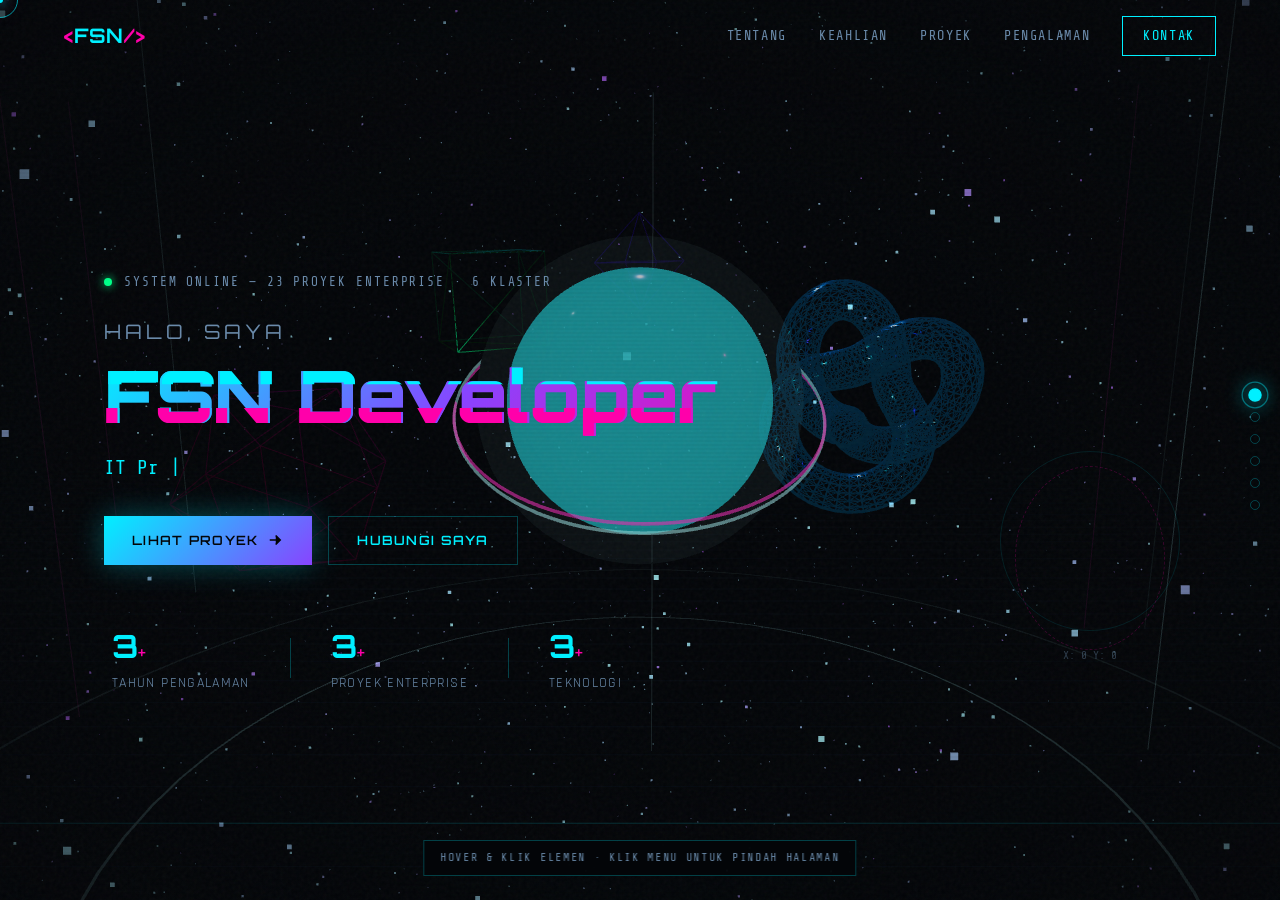
==== index.html @ 9ca9060b "Add files via upload" ====
<!DOCTYPE html>
<html lang="id">
  <head>
    <meta charset="UTF-8" />
    <meta name="viewport" content="width=device-width, initial-scale=1.0" />
    <meta name="description" content="Portofolio IT Programmer — implementasi enterprise DPPK/DPLK, asuransi jiwa grup (GLI), dan ERP BOS untuk BCA, BRI, BTN, BNI, PLN, BPJS, Taspen, Sequis." />
    <title>FSN | IT Programmer — Portofolio Enterprise</title>
    <link rel="preconnect" href="https://fonts.googleapis.com" />
    <link rel="preconnect" href="https://fonts.gstatic.com" crossorigin />
    <link
      href="https://fonts.googleapis.com/css2?family=Orbitron:wght@400;500;700;900&family=Rajdhani:wght@300;400;500;600;700&family=Share+Tech+Mono&display=swap"
      rel="stylesheet"
    />
    <script type="module" crossorigin src="/assets/index-BYJWUSoB.js"></script>
    <link rel="stylesheet" crossorigin href="/assets/index-CIEoZkhd.css">
  </head>
  <body class="has-custom-cursor intro-active">
    <div id="intro-screen" class="intro-screen" aria-live="polite">
      <canvas id="intro-canvas" aria-hidden="true"></canvas>
      <div class="intro-grid" aria-hidden="true"></div>
      <div class="intro-content">
        <div class="intro-boot" id="intro-boot"></div>
        <div class="intro-logo">
          <span class="intro-bracket">&lt;</span>
          <span class="intro-title" data-text="FSN">FSN</span>
          <span class="intro-bracket">/&gt;</span>
        </div>
        <p class="intro-sub">IT PROGRAMMER · DPPK · GLI · BOS ERP</p>
        <div class="intro-progress-wrap">
          <svg class="intro-ring" viewBox="0 0 100 100" aria-hidden="true">
            <defs>
              <linearGradient id="intro-gradient" x1="0%" y1="0%" x2="100%" y2="100%">
                <stop offset="0%" stop-color="#00f0ff" />
                <stop offset="50%" stop-color="#8844ff" />
                <stop offset="100%" stop-color="#ff00aa" />
              </linearGradient>
            </defs>
            <circle class="intro-ring-bg" cx="50" cy="50" r="45" />
            <circle class="intro-ring-fill" id="intro-ring-fill" cx="50" cy="50" r="45" />
          </svg>
          <span class="intro-percent" id="intro-percent">0%</span>
        </div>
        <p class="intro-tag">PLITASOFT ENTERPRISE PORTFOLIO</p>
      </div>
    </div>

    <canvas id="bg-canvas" aria-hidden="true"></canvas>

    <div class="scanlines" aria-hidden="true"></div>
    <div class="vignette" aria-hidden="true"></div>
    <div class="noise-overlay" aria-hidden="true"></div>
    <canvas id="transition-canvas" aria-hidden="true"></canvas>

    <div class="transition-hud" id="transition-hud" aria-hidden="true">
      <div class="transition-hud-inner">
        <span class="transition-label" id="transition-label">LOADING</span>
        <span class="transition-code" id="transition-code">SYS.00</span>
        <div class="transition-bar-wrap">
          <div class="transition-bar" id="transition-bar"></div>
        </div>
      </div>
    </div>

    <nav class="section-progress" id="section-progress" aria-label="Navigasi seksi"></nav>

    <p class="interaction-hint" id="interaction-hint" aria-hidden="true">
      Hover & klik elemen · Klik menu untuk pindah halaman
    </p>

    <header class="nav" id="nav">
      <a href="#hero" class="nav-logo">
        <span class="logo-bracket">&lt;</span>FSN<span class="logo-bracket">/&gt;</span>
      </a>
      <button class="nav-toggle" id="nav-toggle" aria-label="Menu" aria-expanded="false">
        <span></span><span></span><span></span>
      </button>
      <nav class="nav-links" id="nav-links">
        <a href="#about">Tentang</a>
        <a href="#skills">Keahlian</a>
        <a href="#projects">Proyek</a>
        <a href="#experience">Pengalaman</a>
        <a href="#contact" class="nav-cta">Kontak</a>
      </nav>
    </header>

    <main>
      <section id="hero" class="section hero" data-section="hero">
        <div class="hero-content" data-parallax="0.05">
          <p class="hero-tag" data-animate>
            <span class="pulse-dot"></span>
            SYSTEM ONLINE — 23 PROYEK ENTERPRISE · 6 KLASTER
          </p>
          <h1 class="hero-title" data-animate>
            <span class="title-line">Halo, saya</span>
            <span class="title-name glitch" data-text="FSN Developer" title="Hover untuk efek scramble">FSN Developer</span>
          </h1>
          <p class="hero-sub" data-animate>
            <span class="typing" id="typing-text"></span>
            <span class="cursor-blink">|</span>
          </p>
          <div class="hero-actions" data-animate>
            <a href="#projects" class="btn btn-primary">
              <span>Lihat Proyek</span>
              <svg viewBox="0 0 24 24" width="18" height="18"><path fill="currentColor" d="M5 12h14M13 6l6 6-6 6" stroke="currentColor" stroke-width="2" fill="none"/></svg>
            </a>
            <a href="#contact" class="btn btn-ghost">Hubungi Saya</a>
          </div>
          <div class="hero-stats" data-animate>
            <div class="stat">
              <span class="stat-num" data-count="10">0</span><span class="stat-suffix">+</span>
              <span class="stat-label">Tahun Pengalaman</span>
            </div>
            <div class="stat-divider"></div>
            <div class="stat">
              <span class="stat-num" data-count="23">0</span><span class="stat-suffix">+</span>
              <span class="stat-label">Proyek Enterprise</span>
            </div>
            <div class="stat-divider"></div>
            <div class="stat">
              <span class="stat-num" data-count="20">0</span><span class="stat-suffix">+</span>
              <span class="stat-label">Teknologi</span>
            </div>
          </div>
        </div>
        <div class="hero-hud" aria-hidden="true">
          <div class="hud-ring"></div>
          <div class="hud-coords">X: <span id="mouse-x">0</span> Y: <span id="mouse-y">0</span></div>
        </div>
      </section>

      <section id="about" class="section about" data-section="about">
        <div class="section-header" data-animate>
          <span class="section-index">01</span>
          <h2 class="section-title">Tentang Saya</h2>
          <div class="section-line"></div>
        </div>
        <div class="about-grid">
          <div class="about-card glass" data-animate>
            <div class="card-corner tl"></div>
            <div class="card-corner br"></div>
            <h3>IT Programmer Enterprise</h3>
            <p>
              Portofolio implementasi Plitasoft untuk industri dana pensiun (DPPK/DPLK),
              asuransi jiwa grup (GLI), dan ERP back-office (BOS). Pengalaman membangun
              sistem multi-modul — kepesertaan, klaim, investasi, akuntansi, batch processing,
              hingga pelaporan regulasi OJK — dengan evolusi teknologi dari legacy .NET 4.0
              hingga modern .NET 6/10 microservices.
            </p>
          </div>
          <div class="about-info" data-animate>
            <ul class="info-list">
              <li><span class="info-key">Nama</span><span class="info-val">FSN Developer</span></li>
              <li><span class="info-key">Role</span><span class="info-val">IT Programmer · Enterprise Systems</span></li>
              <li><span class="info-key">Spesialisasi</span><span class="info-val">DPPK / DPLK · GLI · BOS ERP</span></li>
              <li><span class="info-key">Klien</span><span class="info-val">BCA, BRI, BTN, BNI, PLN, BPJS, Taspen, Sequis</span></li>
              <li><span class="info-key">Database</span><span class="info-val">SQL Server (multi-DB ADM/KEP/INV/ACC/MIS)</span></li>
              <li><span class="info-key">Status</span><span class="info-val status-open">Terbuka untuk proyek</span></li>
            </ul>
            <a href="/cv.html" class="btn btn-outline" target="_blank" rel="noopener">Lihat &amp; Unduh CV</a>
          </div>
        </div>
      </section>

      <section id="skills" class="section skills" data-section="skills">
        <div class="section-header" data-animate>
          <span class="section-index">02</span>
          <h2 class="section-title">Keahlian Teknis</h2>
          <div class="section-line"></div>
        </div>
        <div class="skills-grid" id="skills-grid"></div>
      </section>

      <section id="projects" class="section projects" data-section="projects">
        <div id="projects-list-view" class="projects-list-view">
          <div class="section-header" data-animate>
            <span class="section-index">03</span>
            <h2 class="section-title">Portofolio Proyek</h2>
            <div class="section-line"></div>
          </div>
          <p class="section-desc" data-animate>23 implementasi enterprise — dana pensiun, asuransi jiwa grup, ERP, dan CMS channel management.</p>
          <div class="projects-grid" id="projects-grid"></div>
          <div class="section-header section-header-sub" data-animate>
            <span class="section-index">03.1</span>
            <h2 class="section-title">Klaster Arsitektur</h2>
            <div class="section-line"></div>
          </div>
          <div class="clusters-grid" id="clusters-grid"></div>
        </div>

        <div id="project-detail-view" class="project-detail-view hidden" aria-hidden="true">
          <div id="project-detail-content"></div>
        </div>
      </section>

      <div id="screenshot-lightbox" class="screenshot-lightbox" aria-hidden="true" role="dialog" aria-label="Preview capture aplikasi">
        <div class="lightbox-backdrop"></div>
        <div class="lightbox-panel glass">
          <button type="button" class="lightbox-close" aria-label="Tutup preview">&times;</button>
          <img class="lightbox-img" src="" alt="" />
          <p class="lightbox-caption"></p>
        </div>
      </div>

      <section id="experience" class="section experience" data-section="experience">
        <div class="section-header" data-animate>
          <span class="section-index">04</span>
          <h2 class="section-title">Evolusi Teknologi</h2>
          <div class="section-line"></div>
        </div>
        <div class="timeline" id="timeline"></div>
      </section>

      <section id="contact" class="section contact" data-section="contact">
        <div class="section-header" data-animate>
          <span class="section-index">05</span>
          <h2 class="section-title">Inisiasi Kontak</h2>
          <div class="section-line"></div>
        </div>
        <div class="contact-wrap">
          <form class="contact-form glass" id="contact-form" data-animate>
            <div class="card-corner tl"></div>
            <div class="card-corner br"></div>
            <div class="form-row">
              <label for="name">Nama</label>
              <input type="text" id="name" name="name" required placeholder="Masukkan nama Anda" />
            </div>
            <div class="form-row">
              <label for="email">Email</label>
              <input type="email" id="email" name="email" required placeholder="email@domain.com" />
            </div>
            <div class="form-row">
              <label for="message">Pesan</label>
              <textarea id="message" name="message" rows="4" required placeholder="Ceritakan proyek atau kolaborasi Anda..."></textarea>
            </div>
            <button type="submit" class="btn btn-primary btn-full">
              <span>Kirim Transmisi</span>
            </button>
            <p class="form-status" id="form-status" role="status"></p>
          </form>
          <div class="contact-links" data-animate>
            <a href="mailto:hello@fsn.dev" class="contact-link">
              <span class="link-icon">@</span>
              <span>hello@fsn.dev</span>
            </a>
            <a href="https://github.com" target="_blank" rel="noopener" class="contact-link">
              <span class="link-icon">GH</span>
              <span>GitHub</span>
            </a>
            <a href="https://linkedin.com" target="_blank" rel="noopener" class="contact-link">
              <span class="link-icon">IN</span>
              <span>LinkedIn</span>
            </a>
          </div>
        </div>
        <footer class="footer">
          <p>&copy; 2026 FSN Developer — DPPK · DPLK · GLI · BOS — Built with Three.js &amp; Vite</p>
          <p class="footer-code">// plitasoft_portfolio.end()</p>
        </footer>
      </section>
    </main>

  </body>
</html>
---- assets/index-CIEoZkhd.css ----
:root{--bg: #030508;--bg-glass: rgba(6, 14, 28, .65);--cyan: #00f0ff;--magenta: #ff00aa;--purple: #8844ff;--green: #00ff88;--text: #e8f4ff;--text-muted: #6a8aaa;--border: rgba(0, 240, 255, .25);--glow-cyan: 0 0 20px rgba(0, 240, 255, .4);--font-display: "Orbitron", sans-serif;--font-body: "Rajdhani", sans-serif;--font-mono: "Share Tech Mono", monospace;--nav-h: 72px;--section-pad: clamp(4rem, 10vw, 8rem)}*,*:before,*:after{box-sizing:border-box;margin:0;padding:0}html{scroll-behavior:auto;scrollbar-width:thin;scrollbar-color:var(--cyan) var(--bg)}html,body{overflow:hidden;height:100%}body{font-family:var(--font-body);font-size:1.125rem;font-weight:400;color:var(--text);background:var(--bg);line-height:1.6}body.intro-active{overflow:hidden}body.intro-active .nav,body.intro-active main,body.intro-active .footer,body.intro-active .section-progress,body.intro-active .interaction-hint,body.intro-active #transition-canvas,body.intro-active .transition-hud{opacity:0;pointer-events:none}body.intro-revealing .nav,body.intro-revealing main,body.intro-revealing .footer,body.intro-revealing .section-progress{animation:intro-reveal-ui 1s cubic-bezier(.22,1,.36,1) forwards}@keyframes intro-reveal-ui{0%{opacity:0;transform:translateY(30px);filter:blur(8px)}to{opacity:1;transform:none;filter:none}}.intro-screen{position:fixed;top:0;right:0;bottom:0;left:0;z-index:10000;background:#030508;display:flex;align-items:center;justify-content:center;overflow:hidden}.intro-screen.hidden{pointer-events:none;visibility:hidden;opacity:0;transition:opacity .5s,visibility .5s}.intro-screen.intro-exit{animation:intro-screen-out .9s cubic-bezier(.55,0,1,.45) forwards}@keyframes intro-screen-out{to{opacity:0;transform:scale(1.15);filter:blur(12px)}}#intro-canvas{position:absolute;top:0;right:0;bottom:0;left:0;width:100%;height:100%;z-index:1}.intro-grid{position:absolute;top:0;right:0;bottom:0;left:0;z-index:2;background-image:linear-gradient(rgba(0,240,255,.04) 1px,transparent 1px),linear-gradient(90deg,rgba(0,240,255,.04) 1px,transparent 1px);background-size:48px 48px;animation:intro-grid-move 20s linear infinite;-webkit-mask-image:radial-gradient(ellipse at center,black 20%,transparent 75%);mask-image:radial-gradient(ellipse at center,black 20%,transparent 75%)}@keyframes intro-grid-move{to{transform:perspective(500px) rotateX(60deg) translateY(48px)}}.intro-content{position:relative;z-index:3;text-align:center;padding:2rem;max-width:640px;width:100%}.intro-boot{position:fixed;left:clamp(1rem,4vw,3rem);bottom:clamp(1.5rem,5vh,3rem);text-align:left;font-family:var(--font-mono);font-size:clamp(.65rem,1.5vw,.8rem);color:var(--text-muted);z-index:4;max-height:40vh;overflow:hidden}.intro-line{opacity:0;transform:translate(-12px);margin-bottom:.35rem;letter-spacing:.05em;transition:opacity .3s,transform .3s;transition-delay:calc(var(--line-i, 0) * 50ms)}.intro-line.visible{opacity:1;transform:none;color:var(--cyan);text-shadow:0 0 8px rgba(0,240,255,.4)}.intro-line:last-child.visible{color:var(--green)}.intro-logo{font-family:var(--font-display);font-size:clamp(3rem,12vw,6rem);font-weight:900;letter-spacing:.15em;margin-bottom:.5rem;opacity:0;transform:scale(.7) translateY(20px);filter:blur(10px);transition:all .9s cubic-bezier(.22,1,.36,1)}.intro-logo.revealed{opacity:1;transform:none;filter:none}.intro-bracket{color:var(--magenta);font-weight:400}.intro-title{background:linear-gradient(135deg,var(--cyan),var(--purple),var(--magenta));-webkit-background-clip:text;-webkit-text-fill-color:transparent;background-clip:text;position:relative;display:inline-block}.intro-screen.phase-logo .intro-title:after{content:attr(data-text);position:absolute;left:0;top:0;width:100%;background:inherit;-webkit-background-clip:text;background-clip:text;-webkit-text-fill-color:transparent;animation:intro-glitch .4s steps(2) 2;clip-path:polygon(0 0,100% 0,100% 45%,0 45%);opacity:.8}@keyframes intro-glitch{0%,to{transform:translate(0)}25%{transform:translate(-4px,2px)}75%{transform:translate(4px,-2px)}}.intro-sub{font-family:var(--font-mono);font-size:clamp(.75rem,2vw,.9rem);letter-spacing:.35em;color:var(--text-muted);margin-bottom:2.5rem;opacity:0;transform:translateY(10px);transition:all .7s ease .2s}.intro-sub.revealed{opacity:1;transform:none;color:var(--cyan)}.intro-progress-wrap{position:relative;width:100px;height:100px;margin:0 auto 1.5rem}.intro-ring{width:100%;height:100%;transform:rotate(-90deg)}.intro-ring-bg{fill:none;stroke:#00f0ff1a;stroke-width:2}.intro-ring-fill{fill:none;stroke:url(#intro-gradient);stroke-width:3;stroke-linecap:round;stroke-dasharray:283;stroke-dashoffset:283;filter:drop-shadow(0 0 8px var(--cyan));transition:stroke-dashoffset .1s linear}.intro-percent{position:absolute;top:0;right:0;bottom:0;left:0;display:flex;align-items:center;justify-content:center;font-family:var(--font-display);font-size:1.1rem;font-weight:700;color:var(--cyan)}.intro-tag{font-family:var(--font-mono);font-size:.7rem;letter-spacing:.3em;color:var(--magenta);opacity:.7;animation:intro-tag-pulse 2s ease infinite}@keyframes intro-tag-pulse{50%{opacity:1;text-shadow:0 0 12px var(--magenta)}}body.intro-active #bg-canvas{filter:brightness(.3)}body.intro-done #bg-canvas{animation:bg-brighten 1.2s ease forwards}@keyframes bg-brighten{0%{filter:brightness(.5)}to{filter:brightness(1)}}#bg-canvas{position:fixed;top:0;right:0;bottom:0;left:0;z-index:0;pointer-events:none}.scanlines{position:fixed;top:0;right:0;bottom:0;left:0;z-index:1;pointer-events:none;background:repeating-linear-gradient(0deg,transparent,transparent 2px,rgba(0,0,0,.03) 2px,rgba(0,0,0,.03) 4px)}.vignette{position:fixed;top:0;right:0;bottom:0;left:0;z-index:1;pointer-events:none;background:radial-gradient(ellipse at center,transparent 40%,rgba(3,5,8,.7) 100%)}.nav{position:fixed;top:0;left:0;right:0;z-index:100;height:var(--nav-h);display:flex;align-items:center;justify-content:space-between;padding:0 clamp(1.5rem,5vw,4rem);transition:background .3s,backdrop-filter .3s,border-color .3s}.nav.scrolled{background:#030508d9;-webkit-backdrop-filter:blur(12px);backdrop-filter:blur(12px);border-bottom:1px solid var(--border)}.nav-logo{font-family:var(--font-display);font-weight:700;font-size:1.25rem;color:var(--cyan);text-decoration:none;letter-spacing:.05em}.logo-bracket{color:var(--magenta)}.nav-links{display:flex;align-items:center;gap:2rem}.nav-links a{font-family:var(--font-mono);font-size:.85rem;color:var(--text-muted);text-decoration:none;text-transform:uppercase;letter-spacing:.12em;transition:color .2s,text-shadow .2s}.nav-links a:hover{color:var(--cyan);text-shadow:var(--glow-cyan)}.nav-cta{padding:.5rem 1.25rem!important;border:1px solid var(--cyan)!important;color:var(--cyan)!important}.nav-cta:hover{background:#00f0ff1a}.nav-toggle{display:none;flex-direction:column;gap:5px;background:none;border:none;cursor:pointer;padding:8px}.nav-toggle span{display:block;width:24px;height:2px;background:var(--cyan);transition:transform .3s}main{position:fixed;top:var(--nav-h);left:0;right:0;bottom:0;z-index:2;overflow:hidden}.section{padding:0;max-width:none;margin:0;box-sizing:border-box}.section .section-inner{width:100%;max-width:1200px;margin:0 auto;padding:var(--section-pad) clamp(1.5rem,5vw,4rem);box-sizing:border-box}.section-header{display:flex;align-items:center;gap:1.5rem;margin-bottom:3rem}.section-index{font-family:var(--font-mono);font-size:.9rem;color:var(--magenta)}.section-title{font-family:var(--font-display);font-size:clamp(1.5rem,4vw,2rem);font-weight:700;white-space:nowrap;background:linear-gradient(90deg,var(--cyan),var(--purple));-webkit-background-clip:text;-webkit-text-fill-color:transparent;background-clip:text}.section-line{flex:1;height:1px;background:linear-gradient(90deg,var(--border),transparent)}.glass{background:var(--bg-glass);-webkit-backdrop-filter:blur(16px);backdrop-filter:blur(16px);border:1px solid var(--border);position:relative}.card-corner{position:absolute;width:12px;height:12px;border-color:var(--cyan);border-style:solid}.card-corner.tl{top:-1px;left:-1px;border-width:2px 0 0 2px}.card-corner.br{bottom:-1px;right:-1px;border-width:0 2px 2px 0}.hero{min-height:100vh;display:flex;align-items:center;padding-top:var(--nav-h);position:relative}.hero-content{max-width:720px}.hero-tag{font-family:var(--font-mono);font-size:.8rem;color:var(--text-muted);letter-spacing:.15em;margin-bottom:1.5rem;display:flex;align-items:center;gap:.75rem}.pulse-dot{width:8px;height:8px;background:var(--green);border-radius:50%;box-shadow:0 0 10px var(--green);animation:pulse 2s ease infinite}@keyframes pulse{0%,to{opacity:1;transform:scale(1)}50%{opacity:.5;transform:scale(.8)}}.hero-title{font-family:var(--font-display);margin-bottom:1rem}.title-line{display:block;font-size:clamp(1rem,2.5vw,1.25rem);font-weight:400;color:var(--text-muted);letter-spacing:.2em;text-transform:uppercase;margin-bottom:.5rem}.title-name{display:block;font-size:clamp(2.5rem,8vw,4.5rem);font-weight:900;line-height:1.1;background:linear-gradient(135deg,var(--cyan) 0%,var(--purple) 50%,var(--magenta) 100%);-webkit-background-clip:text;-webkit-text-fill-color:transparent;background-clip:text}.glitch{position:relative}.glitch:before,.glitch:after{content:attr(data-text);position:absolute;left:0;top:0;width:100%;background:inherit;-webkit-background-clip:text;background-clip:text;-webkit-text-fill-color:transparent}.glitch:before{animation:glitch-1 3s infinite linear alternate-reverse;clip-path:polygon(0 0,100% 0,100% 35%,0 35%);text-shadow:2px 0 var(--cyan)}.glitch:after{animation:glitch-2 2s infinite linear alternate-reverse;clip-path:polygon(0 65%,100% 65%,100% 100%,0 100%);text-shadow:-2px 0 var(--magenta)}@keyframes glitch-1{0%,90%,to{transform:translate(0)}92%{transform:translate(-3px,1px)}94%{transform:translate(3px,-1px)}}@keyframes glitch-2{0%,90%,to{transform:translate(0)}91%{transform:translate(2px,-2px)}93%{transform:translate(-2px,2px)}}.hero-sub{font-family:var(--font-mono);font-size:1.25rem;color:var(--cyan);margin-bottom:2rem;min-height:1.5em}.cursor-blink{animation:blink 1s step-end infinite}@keyframes blink{50%{opacity:0}}.hero-actions{display:flex;flex-wrap:wrap;gap:1rem;margin-bottom:3rem}.btn{display:inline-flex;align-items:center;gap:.5rem;padding:.85rem 1.75rem;font-family:var(--font-display);font-size:.8rem;font-weight:600;letter-spacing:.1em;text-transform:uppercase;text-decoration:none;border:none;cursor:pointer;transition:all .25s}.btn-primary{background:linear-gradient(135deg,var(--cyan),var(--purple));color:var(--bg);box-shadow:0 0 30px #00f0ff4d}.btn-primary:hover{transform:translateY(-2px);box-shadow:0 0 40px #00f0ff80}.btn-ghost{background:transparent;color:var(--cyan);border:1px solid var(--border)}.btn-ghost:hover{background:#00f0ff14;border-color:var(--cyan)}.btn-outline{background:transparent;color:var(--text);border:1px solid var(--border)}.btn-outline:hover{border-color:var(--cyan);color:var(--cyan)}.btn-full{width:100%;justify-content:center}.hero-stats{display:flex;align-items:center;gap:2rem;flex-wrap:wrap}.stat-num{font-family:var(--font-display);font-size:2rem;font-weight:700;color:var(--cyan)}.stat-suffix{font-family:var(--font-display);color:var(--magenta)}.stat-label{display:block;font-size:.85rem;color:var(--text-muted);text-transform:uppercase;letter-spacing:.1em}.stat-divider{width:1px;height:40px;background:var(--border)}.hero-hud{position:absolute;right:5%;top:50%;transform:translateY(-50%);opacity:.4;pointer-events:none}.hud-ring{width:180px;height:180px;border:1px solid var(--border);border-radius:50%;animation:spin 20s linear infinite}.hud-ring:before{content:"";position:absolute;top:15px;right:15px;bottom:15px;left:15px;border:1px dashed var(--magenta);border-radius:50%;opacity:.5}@keyframes spin{to{transform:rotate(360deg)}}.hud-coords{font-family:var(--font-mono);font-size:.7rem;color:var(--text-muted);margin-top:1rem;text-align:center}.about-grid{display:grid;grid-template-columns:1fr 1fr;gap:2rem;align-items:start}.about-card{padding:2rem}.about-card h3{font-family:var(--font-display);color:var(--cyan);margin-bottom:1rem}.about-card p{color:var(--text-muted)}.info-list{list-style:none;margin-bottom:2rem}.info-list li{display:flex;justify-content:space-between;padding:.75rem 0;border-bottom:1px solid rgba(0,240,255,.08)}.info-key{font-family:var(--font-mono);font-size:.8rem;color:var(--text-muted);text-transform:uppercase}.info-val{font-weight:600}.status-open{color:var(--green)!important;text-shadow:0 0 10px rgba(0,255,136,.5)}.skills-grid{display:grid;grid-template-columns:repeat(auto-fill,minmax(280px,1fr));gap:1.25rem}.skill-card{display:flex;align-items:center;gap:1.25rem;padding:1.25rem 1.5rem;transition:border-color .3s,transform .3s}.skill-card:hover{border-color:var(--cyan);transform:translate(4px)}.skill-icon{font-family:var(--font-display);font-size:.75rem;font-weight:700;width:48px;height:48px;display:flex;align-items:center;justify-content:center;border:1px solid var(--border);color:var(--cyan);flex-shrink:0}.skill-info h4{font-size:1rem;font-weight:600;margin-bottom:.5rem}.skill-bar{height:4px;background:#00f0ff1a;border-radius:2px;overflow:hidden;margin-bottom:.25rem}.skill-fill{height:100%;background:linear-gradient(90deg,var(--cyan),var(--purple));border-radius:2px;transition:width 1.2s cubic-bezier(.22,1,.36,1);box-shadow:var(--glow-cyan)}.skill-pct{font-family:var(--font-mono);font-size:.75rem;color:var(--text-muted)}.projects-grid{display:grid;grid-template-columns:repeat(auto-fill,minmax(280px,1fr));gap:1.5rem}.project-card{padding:2rem;transition:transform .3s,border-color .3s,box-shadow .3s}.project-card:hover{transform:translateY(-6px);border-color:var(--cyan);box-shadow:0 10px 40px #00f0ff1a}.section-desc{color:var(--text-muted);font-size:.95rem;margin:-.5rem 0 2rem;max-width:640px}.section-header-sub{margin-top:3rem}.project-year{font-family:var(--font-mono);font-size:.75rem;color:var(--magenta)}.project-code{display:inline-block;margin-left:.75rem;font-family:var(--font-mono);font-size:.7rem;padding:.15rem .5rem;border:1px solid var(--border);color:var(--purple);letter-spacing:.08em}.project-card h3{font-family:var(--font-display);font-size:1.1rem;margin:.75rem 0;color:var(--text)}.project-card p{font-size:.95rem;color:var(--text-muted);margin-bottom:1rem}.project-tags{display:flex;flex-wrap:wrap;gap:.5rem;margin-bottom:1.25rem}.project-tags span{font-family:var(--font-mono);font-size:.7rem;padding:.25rem .6rem;border:1px solid var(--border);color:var(--cyan)}.project-tags .tag-cluster{color:var(--magenta);border-color:#ff00aa59}.clusters-grid{display:grid;grid-template-columns:repeat(auto-fill,minmax(300px,1fr));gap:1.25rem}.cluster-card{padding:1.5rem;position:relative}.cluster-card h4{font-family:var(--font-display);font-size:1rem;color:var(--cyan);margin:.5rem 0 .75rem}.cluster-card p{font-size:.9rem;color:var(--text-muted);margin-bottom:.75rem;line-height:1.5}.cluster-count{font-family:var(--font-mono);font-size:.7rem;color:var(--magenta);letter-spacing:.05em}.cluster-projects{display:block;font-family:var(--font-mono);font-size:.68rem;color:var(--text-muted);line-height:1.6;opacity:.8}.project-link{font-family:var(--font-mono);font-size:.8rem;color:var(--cyan);text-decoration:none;letter-spacing:.05em;background:none;border:none;padding:0;cursor:pointer;display:inline-flex;align-items:center;gap:.25rem;transition:text-shadow .2s,color .2s}.project-link:hover{text-shadow:var(--glow-cyan);color:var(--text)}.hidden{display:none!important}.project-detail-view{animation:detail-fade-in .4s ease}@keyframes detail-fade-in{0%{opacity:0;transform:translateY(12px)}to{opacity:1;transform:translateY(0)}}.detail-header{padding:2rem;margin-bottom:2rem;position:relative}.detail-back{margin-bottom:1.5rem;display:inline-flex;align-items:center;gap:.5rem}.detail-header-main{max-width:900px}.detail-badges{display:flex;flex-wrap:wrap;align-items:center;gap:.5rem;margin-bottom:.75rem}.detail-title{font-family:var(--font-display);font-size:clamp(1.4rem,3vw,2rem);color:var(--text);margin-bottom:.75rem;line-height:1.3}.detail-desc{color:var(--text-muted);font-size:1rem;margin-bottom:1rem;max-width:720px}.detail-tags{margin-bottom:0}.detail-grid{display:grid;grid-template-columns:1fr 1.4fr;gap:2rem;align-items:start}.detail-info{padding:2rem;position:sticky;top:1rem}.detail-section-title{font-family:var(--font-display);font-size:1rem;color:var(--cyan);margin-bottom:1.25rem;letter-spacing:.06em}.detail-subtitle{font-family:var(--font-mono);font-size:.75rem;color:var(--magenta);margin:1.5rem 0 .75rem;letter-spacing:.08em;text-transform:uppercase}.detail-info-list{list-style:none}.detail-info-list li{display:flex;flex-direction:column;gap:.2rem;padding:.75rem 0;border-bottom:1px solid rgba(0,240,255,.08)}.detail-info-list .info-val{font-size:.95rem;line-height:1.45}.detail-modules,.detail-features{list-style:none;display:flex;flex-direction:column;gap:.5rem}.detail-modules li,.detail-features li{font-size:.9rem;color:var(--text-muted);padding-left:1rem;position:relative}.detail-modules li:before,.detail-features li:before{content:"▸";position:absolute;left:0;color:var(--cyan);font-size:.7rem}.detail-screenshots-note{font-family:var(--font-mono);font-size:.72rem;color:var(--text-muted);margin:-.5rem 0 1.25rem;opacity:.75}.screenshot-grid{display:grid;grid-template-columns:1fr;gap:1.25rem}.screenshot-card{padding:1rem;cursor:pointer;transition:transform .25s,border-color .25s}.screenshot-card:hover{transform:translateY(-4px);border-color:var(--cyan)}.screenshot-frame{position:relative;border-radius:6px;overflow:hidden;border:1px solid var(--border);background:#060e1c;aspect-ratio:16 / 10}.screenshot-frame img{width:100%;height:100%;object-fit:cover;display:block}.screenshot-dummy-badge{position:absolute;top:8px;right:8px;font-family:var(--font-mono);font-size:.65rem;padding:.2rem .5rem;background:#ff00aad9;color:#fff;border-radius:3px;letter-spacing:.1em}.screenshot-card figcaption{font-family:var(--font-mono);font-size:.8rem;color:var(--cyan);margin-top:.75rem;text-align:center}.screenshot-lightbox{position:fixed;top:0;right:0;bottom:0;left:0;z-index:9999;display:flex;align-items:center;justify-content:center;opacity:0;pointer-events:none;transition:opacity .3s}.screenshot-lightbox.open{opacity:1;pointer-events:auto}.lightbox-backdrop{position:absolute;top:0;right:0;bottom:0;left:0;background:#030508e0;-webkit-backdrop-filter:blur(8px);backdrop-filter:blur(8px)}.lightbox-panel{position:relative;z-index:1;max-width:min(92vw,900px);max-height:90vh;padding:1rem;border-radius:8px}.lightbox-close{position:absolute;top:.5rem;right:.75rem;background:none;border:none;color:var(--text-muted);font-size:1.75rem;cursor:pointer;line-height:1;z-index:2}.lightbox-close:hover{color:var(--cyan)}.lightbox-img{width:100%;height:auto;max-height:75vh;object-fit:contain;border-radius:4px;border:1px solid var(--border)}.lightbox-caption{font-family:var(--font-mono);font-size:.85rem;color:var(--cyan);text-align:center;margin-top:.75rem}body.project-detail-open .section-progress .progress-dot[data-goto=projects]{box-shadow:0 0 12px var(--magenta)}.timeline{position:relative;padding-left:2rem}.timeline:before{content:"";position:absolute;left:6px;top:0;bottom:0;width:1px;background:linear-gradient(180deg,var(--cyan),var(--magenta),transparent)}.timeline-item{position:relative;margin-bottom:2rem;padding-left:2rem}.timeline-dot{position:absolute;left:-2rem;top:1.5rem;width:13px;height:13px;background:var(--bg);border:2px solid var(--cyan);border-radius:50%;box-shadow:var(--glow-cyan)}.timeline-content{padding:1.5rem 2rem}.timeline-year{font-family:var(--font-mono);font-size:.75rem;color:var(--magenta)}.timeline-content h4{font-family:var(--font-display);margin:.5rem 0 .25rem}.timeline-company{font-size:.9rem;color:var(--cyan)}.timeline-content p{margin-top:.75rem;color:var(--text-muted);font-size:.95rem}.contact-wrap{display:grid;grid-template-columns:1.2fr .8fr;gap:3rem;align-items:start}.contact-form{padding:2rem}.form-row{margin-bottom:1.25rem}.form-row label{display:block;font-family:var(--font-mono);font-size:.75rem;color:var(--text-muted);text-transform:uppercase;letter-spacing:.1em;margin-bottom:.5rem}.form-row input,.form-row textarea{width:100%;padding:.85rem 1rem;background:#00142880;border:1px solid var(--border);color:var(--text);font-family:var(--font-body);font-size:1rem;transition:border-color .2s,box-shadow .2s}.form-row input:focus,.form-row textarea:focus{outline:none;border-color:var(--cyan);box-shadow:0 0 15px #00f0ff26}.form-row textarea{resize:vertical;min-height:100px}.form-status{margin-top:1rem;font-family:var(--font-mono);font-size:.85rem;min-height:1.2em}.form-status.success{color:var(--green)}.contact-links{display:flex;flex-direction:column;gap:1rem}.contact-link{display:flex;align-items:center;gap:1rem;padding:1rem 1.25rem;border:1px solid var(--border);text-decoration:none;color:var(--text);transition:all .25s}.contact-link:hover{border-color:var(--cyan);background:#00f0ff0d;transform:translate(6px)}.link-icon{font-family:var(--font-display);font-size:.7rem;width:40px;height:40px;display:flex;align-items:center;justify-content:center;border:1px solid var(--cyan);color:var(--cyan)}.footer{position:relative;z-index:2;text-align:center;padding:2rem 0 1rem;margin-top:2rem;border-top:1px solid var(--border);font-family:var(--font-mono);font-size:.8rem;color:var(--text-muted)}.footer-code{margin-top:.5rem;color:var(--magenta);opacity:.6}[data-animate],.skill-card,.timeline-item{opacity:0;transform:translateY(30px);transition:opacity .7s ease,transform .7s ease}[data-animate].visible,.skill-card.visible,.timeline-item.visible{opacity:1;transform:translateY(0)}@media(max-width:900px){.about-grid,.contact-wrap,.detail-grid{grid-template-columns:1fr}.detail-info{position:static}.hero-hud{display:none}}@media(max-width:768px){.nav-toggle{display:flex}.nav-links{position:fixed;top:var(--nav-h);left:0;right:0;flex-direction:column;background:#030508f2;-webkit-backdrop-filter:blur(16px);backdrop-filter:blur(16px);padding:2rem;gap:1.5rem;border-bottom:1px solid var(--border);transform:translateY(-120%);opacity:0;transition:transform .35s,opacity .35s;pointer-events:none}.nav-links.open{transform:translateY(0);opacity:1;pointer-events:auto}.hero-stats{gap:1.25rem}.stat-divider{display:none}}.has-custom-cursor,.has-custom-cursor a,.has-custom-cursor button,.has-custom-cursor .btn{cursor:none}.cursor-dot,.cursor-ring{position:fixed;top:0;left:0;pointer-events:none;z-index:9999;border-radius:50%;transform:translate(-50%,-50%);will-change:transform}.cursor-dot{width:6px;height:6px;background:var(--cyan);box-shadow:0 0 12px var(--cyan),0 0 24px var(--magenta);transition:width .25s,height .25s,background .25s}.cursor-ring{width:36px;height:36px;border:1px solid rgba(0,240,255,.6);margin-left:-18px;margin-top:-18px;transition:width .3s,height .3s,border-color .3s,box-shadow .3s}.cursor-ring.hover{width:56px;height:56px;margin-left:-28px;margin-top:-28px;border-color:var(--magenta);box-shadow:0 0 20px #f0a6,inset 0 0 15px #00f0ff1a}.cursor-dot.hover{width:4px;height:4px;background:var(--magenta)}#cursor-trail{position:fixed;top:0;right:0;bottom:0;left:0;z-index:9998;pointer-events:none}.click-ripple{position:fixed;width:20px;height:20px;margin:-10px 0 0 -10px;border-radius:50%;border:2px solid var(--cyan);box-shadow:0 0 30px var(--cyan),0 0 60px #ff00aa4d;pointer-events:none;z-index:9997;animation:ripple-expand .9s ease-out forwards}@keyframes ripple-expand{0%{transform:scale(1);opacity:1}to{transform:scale(25);opacity:0}}.noise-overlay{position:fixed;top:0;right:0;bottom:0;left:0;z-index:1;pointer-events:none;opacity:.04;background-image:url("data:image/svg+xml,%3Csvg viewBox='0 0 256 256' xmlns='http://www.w3.org/2000/svg'%3E%3Cfilter id='n'%3E%3CfeTurbulence type='fractalNoise' baseFrequency='0.9' numOctaves='4' stitchTiles='stitch'/%3E%3C/filter%3E%3Crect width='100%25' height='100%25' filter='url(%23n)'/%3E%3C/svg%3E");animation:noise-shift .5s steps(2) infinite}@keyframes noise-shift{0%{transform:translate(0)}50%{transform:translate(-2%,-1%)}to{transform:translate(1%,2%)}}.interaction-hint{position:fixed;bottom:1.5rem;left:50%;transform:translate(-50%);z-index:50;font-family:var(--font-mono);font-size:.7rem;color:var(--text-muted);letter-spacing:.15em;text-transform:uppercase;padding:.5rem 1rem;border:1px solid var(--border);background:#030508cc;-webkit-backdrop-filter:blur(8px);backdrop-filter:blur(8px);animation:hint-pulse 2.5s ease infinite;transition:opacity .6s,transform .6s;pointer-events:none}.interaction-hint.hidden{opacity:0;transform:translate(-50%) translateY(10px)}@keyframes hint-pulse{0%,to{border-color:var(--border)}50%{border-color:var(--cyan);box-shadow:var(--glow-cyan)}}.floating-orbs{position:fixed;top:0;right:0;bottom:0;left:0;z-index:0;pointer-events:none;overflow:hidden}.float-orb{position:absolute;width:120px;height:120px;border-radius:50%;background:radial-gradient(circle,rgba(0,240,255,.08) 0%,transparent 70%);animation:orb-float 8s ease-in-out infinite;animation-delay:calc(var(--i) * -1.3s);filter:blur(2px)}.float-orb:nth-child(2n){background:radial-gradient(circle,rgba(255,0,170,.06) 0%,transparent 70%);width:80px;height:80px}@keyframes orb-float{0%,to{transform:translateY(0) scale(1);opacity:.5}50%{transform:translateY(-30px) scale(1.1);opacity:.8}}.tilt-card{transform-style:preserve-3d;transform:perspective(900px) rotateX(var(--tilt-x, 0deg)) rotateY(var(--tilt-y, 0deg));transition:transform .15s ease-out,box-shadow .3s,border-color .3s;position:relative;overflow:hidden}.tilt-card:hover{border-color:#00f0ff80;box-shadow:0 20px 50px #0006,0 0 40px #00f0ff14}.card-shine{position:absolute;top:0;right:0;bottom:0;left:0;background:radial-gradient(circle 180px at var(--shine-x, 50%) var(--shine-y, 50%),rgba(0,240,255,.12),transparent 60%);pointer-events:none;opacity:0;transition:opacity .3s}.tilt-card:hover .card-shine{opacity:1}body.hovering-3d #bg-canvas{filter:brightness(1.08)}.section-header.section-active .section-title{animation:title-glow 1.5s ease forwards}@keyframes title-glow{0%{filter:brightness(1)}50%{filter:brightness(1.4) drop-shadow(0 0 20px rgba(0,240,255,.5))}to{filter:brightness(1)}}.hero-content{transition:transform .1s ease-out;will-change:transform}.btn{transition:transform .2s ease-out,box-shadow .25s,background .25s}.project-card:after{content:"";position:absolute;top:0;right:0;bottom:0;left:0;background:linear-gradient(105deg,transparent 40%,rgba(0,240,255,.06) 50%,transparent 60%);transform:translate(-100%);transition:transform .6s;pointer-events:none}.project-card:hover:after{transform:translate(100%)}.skill-card:hover .skill-icon{animation:icon-pulse .6s ease;box-shadow:0 0 20px #00f0ff66}@keyframes icon-pulse{0%,to{transform:scale(1)}50%{transform:scale(1.1)}}.stat{transition:transform .3s}.stat:hover{transform:scale(1.05)}.stat:hover .stat-num{text-shadow:0 0 30px var(--cyan)}@media(max-width:768px){.has-custom-cursor{cursor:auto}.has-custom-cursor a,.has-custom-cursor button,.has-custom-cursor .btn{cursor:pointer}.cursor-dot,.cursor-ring,#cursor-trail,.interaction-hint,.floating-orbs{display:none!important}}.interactive-card{--card-rotate-x: 0deg;--card-rotate-y: 0deg;transition:transform .2s ease,box-shadow .35s,border-color .35s}.project-card.interactive-card{transform:perspective(800px) rotateX(var(--card-rotate-x)) rotateY(var(--card-rotate-y)) translateZ(0)}.project-card.interactive-card:hover{transform:perspective(800px) rotateX(var(--card-rotate-x)) rotateY(var(--card-rotate-y)) translateY(-8px) translateZ(20px);box-shadow:0 24px 60px #00000073,0 0 50px #00f0ff1f}.card-scan{position:absolute;top:0;right:0;bottom:0;left:0;background:linear-gradient(180deg,transparent 0%,rgba(0,240,255,.06) 50%,transparent 100%);transform:translateY(-100%);pointer-events:none;opacity:0}.project-card:hover .card-scan{opacity:1;animation:card-scan-sweep 1.2s ease}@keyframes card-scan-sweep{to{transform:translateY(100%)}}.skill-card{position:relative;overflow:hidden;cursor:pointer}.skill-glow{position:absolute;top:0;right:0;bottom:0;left:0;background:radial-gradient(circle 120px at var(--glow-x, 50%) var(--glow-y, 50%),rgba(0,240,255,.15),transparent 65%);opacity:0;transition:opacity .3s;pointer-events:none}.skill-card.skill-active .skill-glow,.skill-card:hover .skill-glow{opacity:1}.skill-card.skill-active .skill-icon,.skill-card:hover .skill-icon{animation:icon-spin .6s ease;color:var(--magenta);border-color:var(--magenta);box-shadow:0 0 24px #ff00aa80}@keyframes icon-spin{0%{transform:rotateY(0) scale(1)}50%{transform:rotateY(180deg) scale(1.15)}to{transform:rotateY(360deg) scale(1)}}.skill-card.skill-pulse{animation:skill-pulse .5s ease}@keyframes skill-pulse{50%{box-shadow:0 0 40px #00f0ff59;transform:scale(1.02)}}.project-tags span{transition:transform .25s,box-shadow .25s,border-color .25s;cursor:default}.project-tags span.tag-pop{transform:translateY(-4px) scale(1.08);border-color:var(--magenta);box-shadow:0 0 12px #f0a6}.timeline-item{cursor:pointer}.timeline-dot .dot-core{display:block;width:5px;height:5px;background:var(--cyan);border-radius:50%;position:absolute;top:50%;left:50%;transform:translate(-50%,-50%);transition:transform .3s,box-shadow .3s}.timeline-dot.dot-active .dot-core,.timeline-item:hover .dot-core{transform:translate(-50%,-50%) scale(1.8);box-shadow:0 0 16px var(--cyan)}.timeline-item.expanded .timeline-content{border-color:var(--cyan);box-shadow:0 0 30px #00f0ff26;transform:translate(8px)}.timeline-item.expanded .timeline-dot{background:var(--cyan);box-shadow:0 0 20px var(--cyan)}.nav-links a{overflow:hidden}.nav-link-glow{position:absolute;bottom:0;left:0;height:2px;width:0;background:linear-gradient(90deg,var(--cyan),var(--magenta));box-shadow:var(--glow-cyan);transition:width .35s cubic-bezier(.22,1,.36,1)}.nav-links a:hover .nav-link-glow,.nav-links a.active .nav-link-glow{width:100%}.progress-dot{position:relative}.progress-dot:before{content:attr(data-tip);position:absolute;right:calc(100% + 12px);top:50%;transform:translateY(-50%) translate(8px);opacity:0;pointer-events:none;font-family:var(--font-mono);font-size:.65rem;letter-spacing:.12em;text-transform:uppercase;color:var(--cyan);white-space:nowrap;padding:.35rem .6rem;border:1px solid var(--border);background:#030508e6;transition:opacity .25s,transform .25s}.progress-dot:hover:before{opacity:1;transform:translateY(-50%) translate(0)}.form-row{position:relative}.field-glow{position:absolute;top:-2px;right:-2px;bottom:-2px;left:-2px;border-radius:2px;background:linear-gradient(135deg,var(--cyan),var(--magenta),var(--purple));opacity:0;z-index:-1;filter:blur(8px);transition:opacity .35s}.form-row.field-focused .field-glow{opacity:.5}.form-row.field-focused input,.form-row.field-focused textarea{border-color:var(--cyan);box-shadow:0 0 20px #00f0ff33}.form-row.field-filled label{color:var(--cyan)}.stat{cursor:pointer;padding:.5rem;border-radius:4px;transition:background .3s}.stat:hover{background:#00f0ff0d}.stat-num.stat-glow{animation:stat-flash .8s ease infinite alternate}@keyframes stat-flash{0%{text-shadow:0 0 20px var(--cyan)}to{text-shadow:0 0 40px var(--magenta)}}.stat-bump{animation:stat-bump .4s ease}@keyframes stat-bump{50%{transform:scale(1.08)}}.info-list li{position:relative;transition:padding-left .3s,background .3s}.info-list li:before{content:"";position:absolute;left:0;top:0;bottom:0;width:2px;background:var(--cyan);transform:scaleY(0);transition:transform .3s}.info-list li:hover{padding-left:.75rem;background:#00f0ff0a}.info-list li:hover:before{transform:scaleY(1)}.btn{position:relative;overflow:hidden}.btn-shine:after{content:"";position:absolute;top:0;left:-100%;width:60%;height:100%;background:linear-gradient(90deg,transparent,rgba(255,255,255,.25),transparent);animation:btn-shine-move .8s ease}@keyframes btn-shine-move{to{left:150%}}.btn-ripple{position:absolute;width:12px;height:12px;margin:-6px 0 0 -6px;border-radius:50%;background:#ffffff80;transform:scale(0);animation:btn-ripple-anim .6s ease-out forwards;pointer-events:none}@keyframes btn-ripple-anim{to{transform:scale(12);opacity:0}}.contact-link{transition:transform .3s,border-color .3s,background .3s}.contact-link:hover .link-icon{animation:link-icon-spin .5s ease}@keyframes link-icon-spin{50%{transform:rotateY(180deg)}}.hero-hud{transition:transform .15s ease-out}#transition-canvas{position:fixed;top:0;right:0;bottom:0;left:0;z-index:500;pointer-events:none;opacity:0;transition:opacity .15s}#transition-canvas.active{opacity:1}.transition-hud{position:fixed;top:0;right:0;bottom:0;left:0;z-index:501;display:flex;align-items:center;justify-content:center;pointer-events:none;opacity:0;transition:opacity .25s}.transition-hud.visible{opacity:1}.transition-hud-inner{text-align:center;font-family:var(--font-mono);padding:2rem 3rem;border:1px solid var(--border);background:#030508eb;-webkit-backdrop-filter:blur(20px);backdrop-filter:blur(20px);min-width:320px;clip-path:polygon(0 0,calc(100% - 16px) 0,100% 16px,100% 100%,16px 100%,0 calc(100% - 16px))}.transition-label{display:block;font-family:var(--font-display);font-size:1.25rem;letter-spacing:.25em;color:var(--cyan);margin-bottom:.5rem;animation:hud-flicker .1s steps(2) infinite}.transition-code{font-size:.75rem;color:var(--magenta);letter-spacing:.2em}.transition-bar-wrap{height:2px;background:#00f0ff26;margin-top:1.5rem;overflow:hidden}.transition-bar{height:100%;width:0;background:linear-gradient(90deg,var(--cyan),var(--magenta),var(--purple));box-shadow:0 0 12px var(--cyan);transition:width .9s cubic-bezier(.22,1,.36,1)}@keyframes hud-flicker{50%{opacity:.85}}.section-progress{position:fixed;right:1.25rem;top:50%;transform:translateY(-50%);z-index:90;display:flex;flex-direction:column;gap:.75rem}.progress-dot{width:10px;height:10px;border-radius:50%;border:1px solid var(--border);background:transparent;cursor:none;padding:0;transition:all .35s cubic-bezier(.22,1,.36,1);position:relative}.progress-dot:after{content:"";position:absolute;top:-6px;right:-6px;bottom:-6px;left:-6px;border-radius:50%;border:1px solid transparent;transition:border-color .3s}.progress-dot:hover,.progress-dot.active{background:var(--cyan);border-color:var(--cyan);box-shadow:0 0 16px var(--cyan);transform:scale(1.35)}.progress-dot.active:after{border-color:#00f0ff66;animation:dot-pulse 1.5s ease infinite}@keyframes dot-pulse{0%,to{transform:scale(1);opacity:1}50%{transform:scale(1.4);opacity:0}}.section-panel{position:absolute;top:0;right:0;bottom:0;left:0;opacity:0;visibility:hidden;pointer-events:none;transition:opacity .45s ease,visibility .45s}.section-panel.section-active{opacity:1;visibility:visible;pointer-events:auto;z-index:2}.section-panel.section-past{z-index:1}.section-inner{height:100%;overflow-y:auto;overflow-x:hidden;overscroll-behavior:contain;transform-style:preserve-3d;perspective:1200px;scrollbar-width:thin;scrollbar-color:var(--cyan) transparent}.section-inner::-webkit-scrollbar{width:6px}.section-inner::-webkit-scrollbar-thumb{background:#00f0ff59;border-radius:3px}body.section-transitioning .section-inner{pointer-events:none}body.content-warp-out main{animation:content-warp-out .55s cubic-bezier(.55,0,1,.45) forwards}body.content-warp-in main{animation:content-warp-in .6s cubic-bezier(.22,1,.36,1) forwards}@keyframes content-warp-out{0%{transform:perspective(1200px) rotateX(0) scale(1);filter:blur(0)}to{transform:perspective(1200px) rotateX(8deg) scale(.92) translateY(-40px);filter:blur(6px) brightness(.6)}}@keyframes content-warp-in{0%{transform:perspective(1200px) rotateX(-10deg) scale(1.08) translateY(60px);filter:blur(8px) brightness(1.3)}to{transform:perspective(1200px) rotateX(0) scale(1);filter:blur(0)}}.section-panel.section-exiting .section-inner{animation:section-exit .5s cubic-bezier(.55,0,1,.45) forwards}.section-panel.section-entering .section-inner{animation:section-enter .9s cubic-bezier(.22,1,.36,1) forwards}@keyframes section-exit{to{transform:translate(-30px) rotateY(6deg) scale(.96);opacity:0;filter:blur(4px) hue-rotate(20deg)}}@keyframes section-enter{0%{transform:translate(40px) rotateY(-8deg) scale(.94);opacity:0;filter:blur(6px)}to{transform:none;opacity:1;filter:none}}.transition-item{opacity:0;transform:translateY(40px) rotateX(12deg) scale(.94);filter:blur(4px);transition:none}.transition-item.item-entered{opacity:1;transform:none;filter:none;transition:opacity .7s cubic-bezier(.22,1,.36,1),transform .8s cubic-bezier(.22,1,.36,1),filter .6s ease;transition-delay:calc(var(--ti, 0) * 70ms)}.transition-item.item-exiting{opacity:0;transform:translateY(-24px) scale(.92);filter:blur(6px);transition:all .35s ease}body.section-transitioning .scanlines{animation:scanline-burst .4s steps(4) infinite}@keyframes scanline-burst{0%{opacity:1;transform:translateY(0)}to{opacity:.8;transform:translateY(4px)}}body.section-transitioning .vignette{background:radial-gradient(ellipse at center,transparent 20%,rgba(3,5,8,.95) 100%);transition:background .3s}.nav-links a.active{color:var(--cyan);text-shadow:var(--glow-cyan)}.nav-links a.active:after{content:"";position:absolute;bottom:-4px;left:0;right:0;height:1px;background:var(--cyan);box-shadow:var(--glow-cyan)}.nav-links a{position:relative}@media(max-width:768px){.section-progress{right:.5rem;gap:.5rem}.progress-dot{width:8px;height:8px}}@media(prefers-reduced-motion:reduce){*,*:before,*:after{animation-duration:.01ms!important;transition-duration:.01ms!important}html{scroll-behavior:auto}.has-custom-cursor{cursor:auto}.cursor-dot,.cursor-ring,#cursor-trail,#transition-canvas,.transition-hud,.intro-screen{display:none!important}.transition-item{opacity:1;transform:none;filter:none}body.intro-active .nav,body.intro-active main,body.intro-active .footer{opacity:1;pointer-events:auto}}
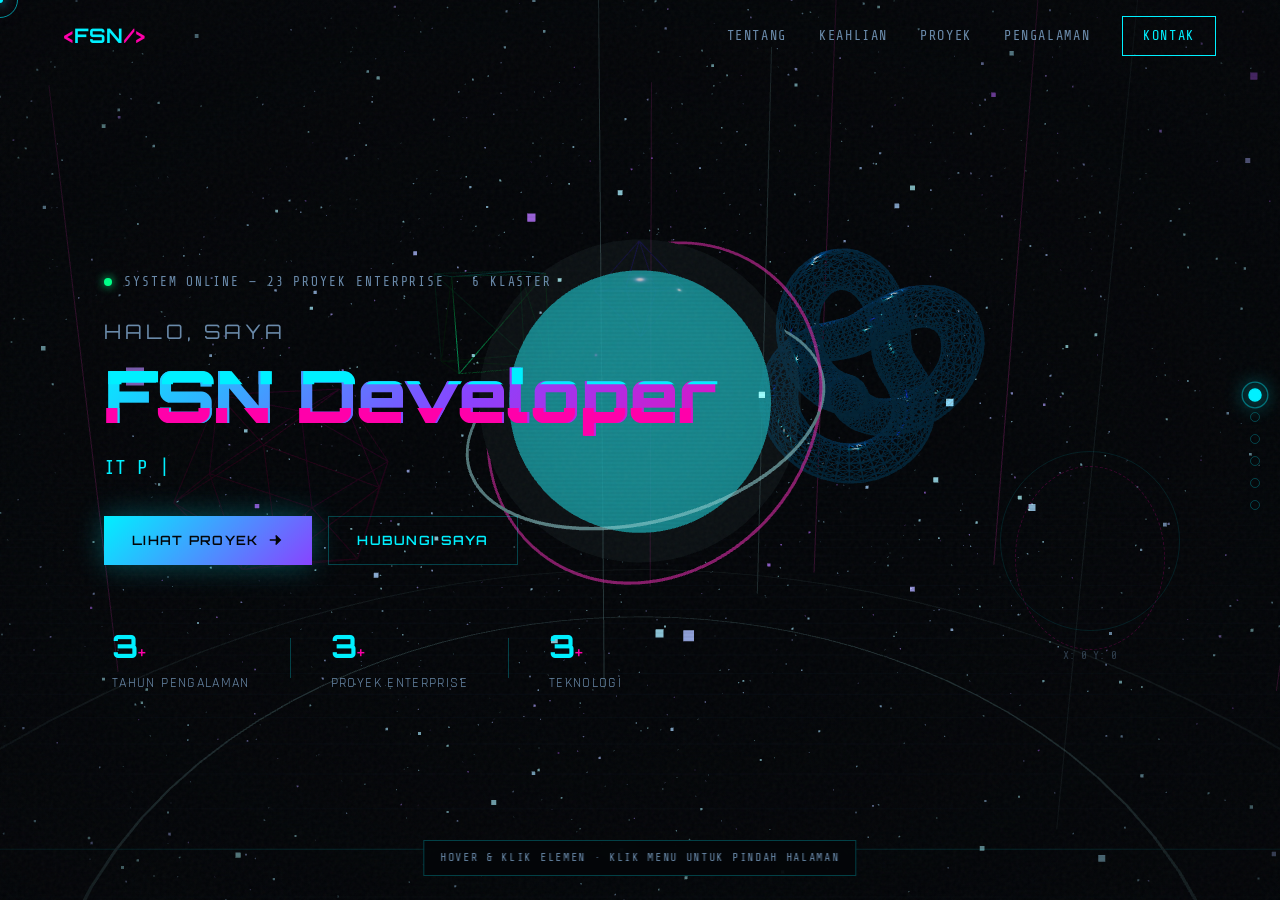
==== commit 70045300: "Update index.html" ====
--- a/index.html
+++ b/index.html
@@ -10,10 +10,10 @@
     <link
       href="https://fonts.googleapis.com/css2?family=Orbitron:wght@400;500;700;900&family=Rajdhani:wght@300;400;500;600;700&family=Share+Tech+Mono&display=swap"
       rel="stylesheet"
-    />-
-    <script type="module" crossorigin src="/assets/index-BYJWUSoB.js"></script>
-    <link rel="stylesheet" crossorigin href="/assets/index-CIEoZkhd.css">
+    />
+
+    <script type="module" crossorigin src="./assets/index-BYJWUSoB.js"></script>
+    <link rel="stylesheet" crossorigin href="./assets/index-CIEoZkhd.css">
   </head>
   <body class="has-custom-cursor intro-active">
     <div id="intro-screen" class="intro-screen" aria-live="polite">
@@ -259,7 +259,7 @@
         </footer>
       </section>
     </main>
-+
 
   </body>
 </html>
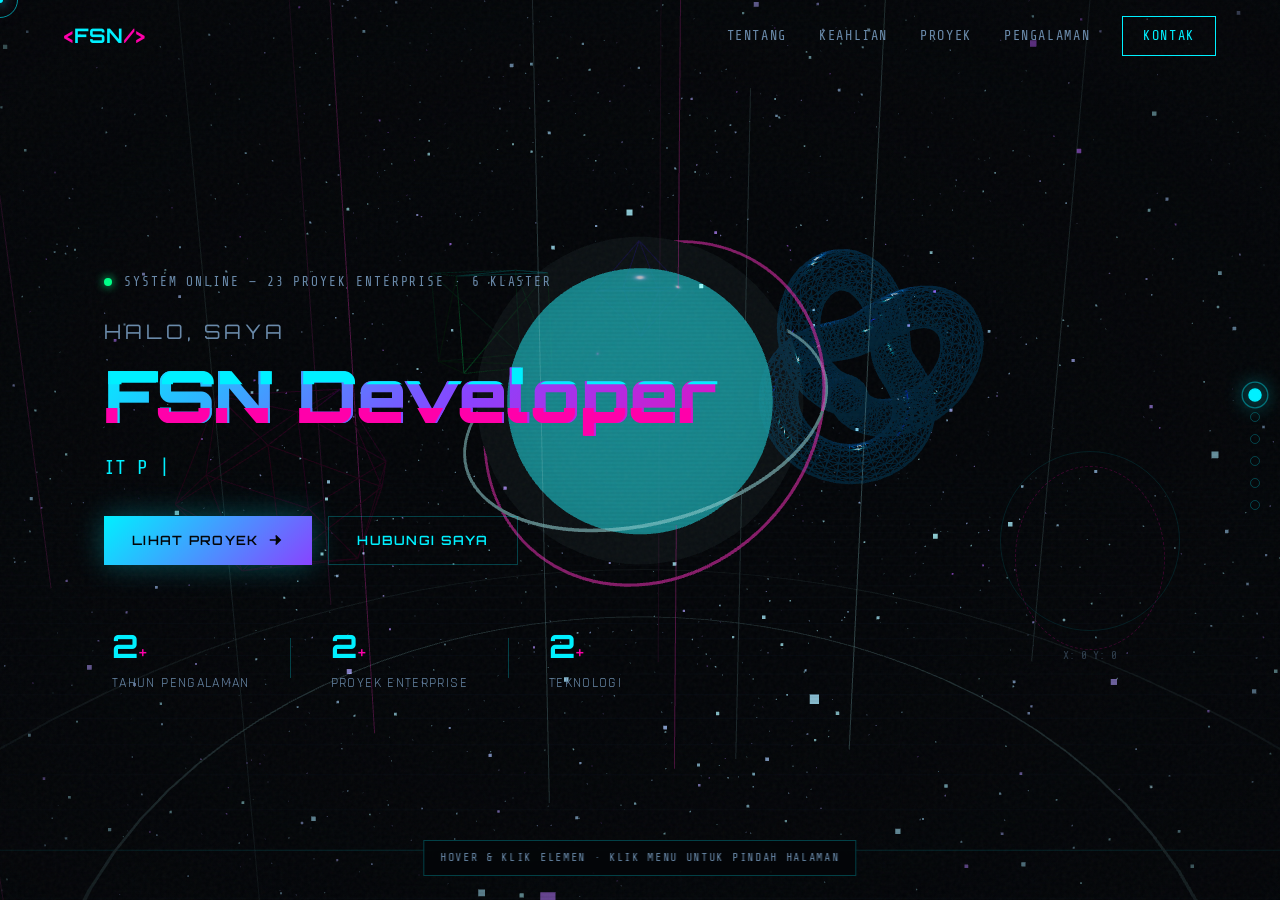
==== commit eaea93c5: "Update index.html" ====
--- a/index.html
+++ b/index.html
@@ -157,7 +157,7 @@
               <li><span class="info-key">Database</span><span class="info-val">SQL Server (multi-DB ADM/KEP/INV/ACC/MIS)</span></li>
               <li><span class="info-key">Status</span><span class="info-val status-open">Terbuka untuk proyek</span></li>
             </ul>
-            <a href="/cv.html" class="btn btn-outline" target="_blank" rel="noopener">Lihat &amp; Unduh CV</a>
+            <a href="./cv.html" class="btn btn-outline" target="_blank" rel="noopener">Lihat &amp; Unduh CV</a>
           </div>
         </div>
       </section>
